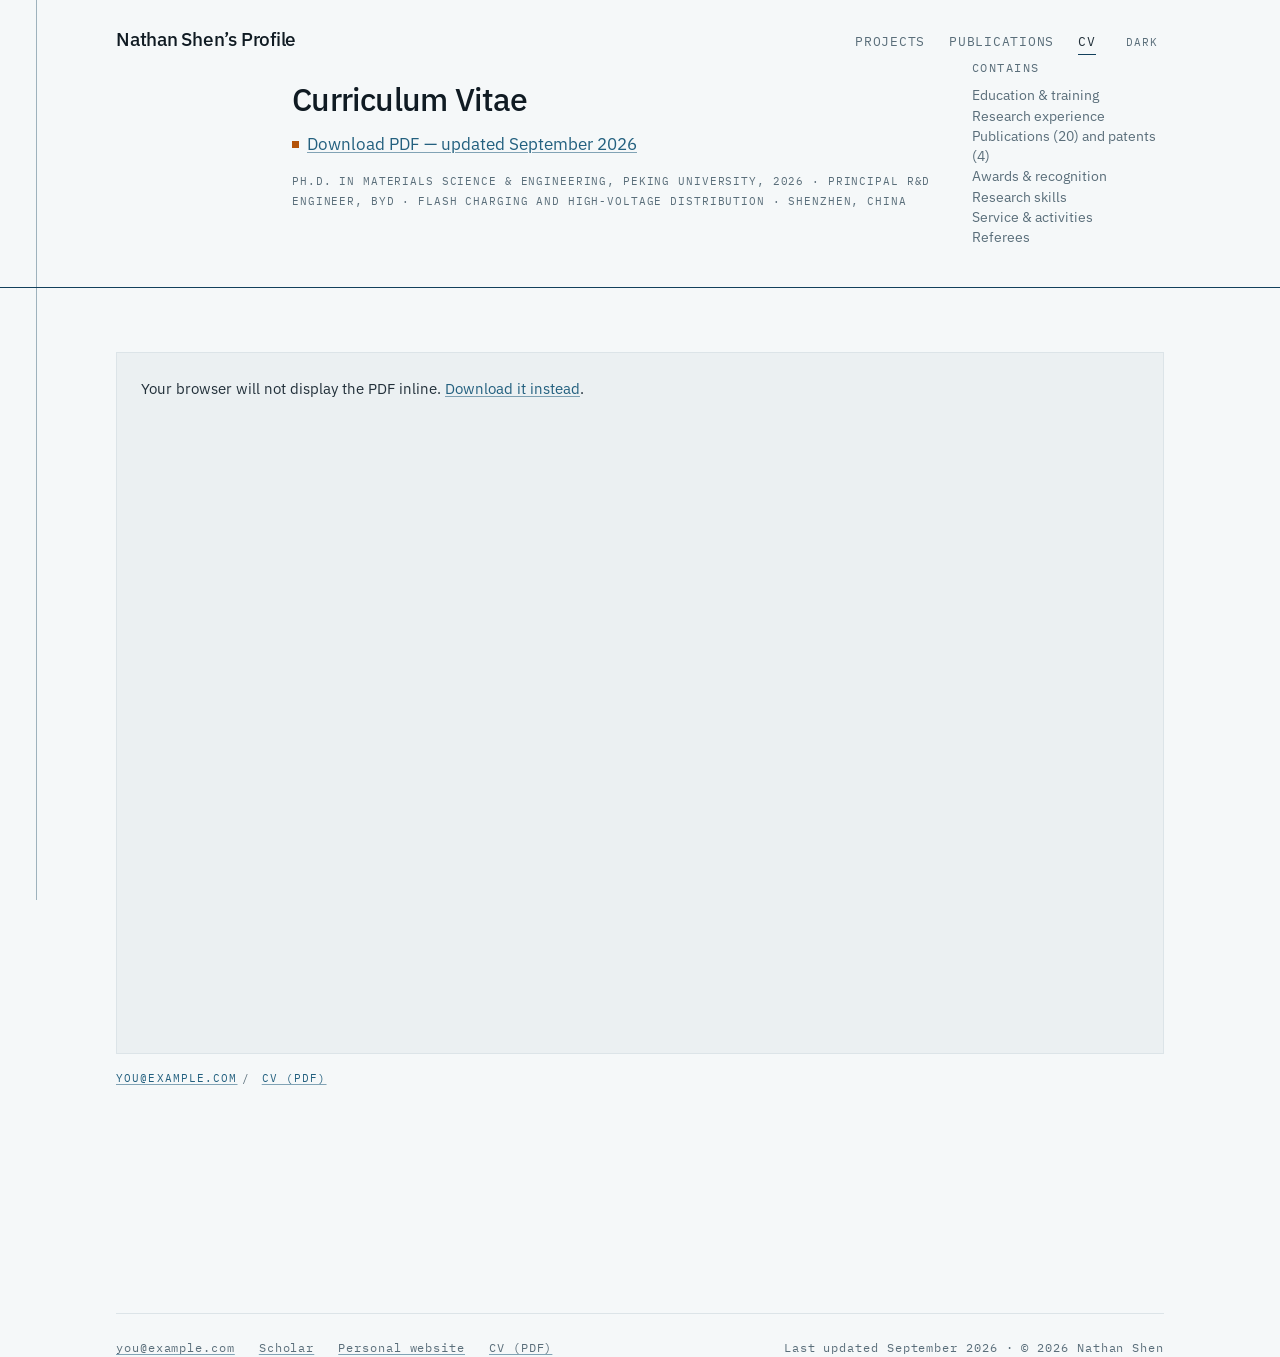
==== cv.html @ 8306ab83 "Personal site: home, projects, publications, CV" ====
<!doctype html>
<html lang="en" data-theme="light">
<head>
<meta charset="utf-8">
<meta name="viewport" content="width=device-width, initial-scale=1">
<title>CV - Nathan Shen</title>
<meta name="description" content="Curriculum vitae: education, research experience, publications, patents, awards and research skills.">
<meta name="color-scheme" content="light dark">
<meta name="theme-color" content="#F5F8F9">
<link rel="icon" href="assets/img/favicon.svg" type="image/svg+xml">
<meta property="og:type" content="website">
<meta property="og:title" content="CV - Nathan Shen">
<meta property="og:description" content="Curriculum vitae: education, research experience, publications, patents, awards and research skills.">
<link rel="stylesheet" href="assets/css/style.css">
<script src="assets/js/boot.js"></script>
</head>
<body>
<a class="skip" href="#content">Skip to content</a>
<div class="spine" aria-hidden="true"></div>

<header class="bay">
  <nav class="nav wide" id="nav" aria-label="Primary">
    <a class="mark" href="index.html">Nathan Shen&rsquo;s Profile</a>
    <a href="projects.html">Projects</a>
    <a href="publications.html">Publications</a>
    <a href="cv.html" aria-current="page">CV</a>
    <span class="tools">
      <button class="fchip" id="themeToggle" type="button" aria-label="Switch theme" aria-pressed="false"><span class="t-light">Dark</span><span class="t-dark">Light</span></button>
    </span>
  </nav>
</header>

<main id="content">
  <section class="bay">
    <div class="main cvhead">
      <h1 class="wordmark">Curriculum Vitae</h1>
      <p class="cvlink"><span class="seal-inline" aria-hidden="true"></span><a href="assets/cv.pdf">Download PDF — updated September 2026</a></p>
      <p class="strip">Ph.D. in Materials Science &amp; Engineering, Peking University, 2026 &middot; Principal R&amp;D Engineer, BYD &middot; Flash charging and high-voltage distribution &middot; Shenzhen, China</p>
    </div>
    <div class="note">
      <p class="lbl" style="margin-bottom:var(--ma-2)">Contains</p>
      <ul class="contains">
        <li>Education &amp; training</li>
        <li>Research experience</li>
        <li>Publications (20) and patents (4)</li>
        <li>Awards &amp; recognition</li>
        <li>Research skills</li>
        <li>Service &amp; activities</li>
        <li>Referees</li>
      </ul>
    </div>
    <div class="horizon" aria-hidden="true"></div>
  </section>

  <section class="bay">
    <div class="wide">
      <object class="embed" data="assets/cv.pdf" type="application/pdf" aria-label="Curriculum vitae">
        <p class="fallback">Your browser will not display the PDF inline. <a href="assets/cv.pdf">Download it instead</a>.</p>
      </object>
      <p class="linkrow" style="margin-top:var(--ma-3)">
        <a href="mailto:you@example.com">you@example.com</a><span class="sl" aria-hidden="true">/</span>
        <a href="assets/cv.pdf">CV (PDF)</a>
      </p>
    </div>
  </section>
</main>

<footer class="bay">
  <div class="foot wide">
    <a href="mailto:you@example.com">you@example.com</a>
    <a href="https://scholar.google.com/citations?user=g3-b-3UAAAAJ&hl=zh-CN" rel="me noopener" target="_blank">Scholar</a>
    <a href="https://yunongshen.wixsite.com/yunong-shen" rel="me noopener" target="_blank">Personal website</a>
    <a href="assets/cv.pdf">CV (PDF)</a>
    <span class="colophon">Last updated September 2026 &middot; &copy; <span id="year">2026</span> Nathan Shen</span>
  </div>
</footer>

<script src="assets/js/site.js" defer></script>
</body>
</html>
---- assets/css/style.css ----
/* ============================================================
   Nathan Shen — one stylesheet, no framework.
   Type: IBM Plex Sans for text, IBM Plex Mono for structure (no serif).
   Structure: hairlines and whitespace only — no radius, no shadow.
   ============================================================ */

@font-face { font-family: "IBM Plex Sans"; font-style: normal; font-weight: 100 700; font-display: swap; src: url(../fonts/plexsans-400.woff2) format("woff2"); }
@font-face { font-family: "IBM Plex Sans"; font-style: italic; font-weight: 400; font-display: swap; src: url(../fonts/plexsans-400-italic.woff2) format("woff2"); }
@font-face { font-family: "IBM Plex Mono"; font-style: normal; font-weight: 400; font-display: swap; src: url(../fonts/plexmono-400.woff2) format("woff2"); }

:root {
  --paper:   #F5F8F9;   /* cool, one step lighter than before */
  --shoal:   #EBF0F2;   /* row hover */
  --kei:     #DCE4E8;   /* hairline */
  --sea:     #5A6E7A;   /* secondary text — 5.0:1 on paper */
  --contour: #22303A;   /* body */
  --sumi:    #101B23;   /* headings */
  --line:    #12405C;   /* horizon, spine, current nav */
  --wave:    #23607F;   /* links */
  --oxide:   #B45309;   /* the single accent: 7px seal, focus ring, status */
  --plate-bg:  #0B1620;
  --plate-ink: #DCE3E7;
  --plate-ice: #8FB6D4;

  --ma-1: 4px;  --ma-2: 8px;  --ma-3: 14px; --ma-4: 24px;
  --ma-5: 40px; --ma-6: 68px; --ma-7: 112px; --ma-8: 184px;

  --settle: cubic-bezier(.16, 1, .3, 1);
  --dur-in: .22s;
  --dur-out: .8s;

  --sans: "IBM Plex Sans", system-ui, -apple-system, "Segoe UI", Roboto, "Helvetica Neue", Arial, sans-serif;
  --mono: "IBM Plex Mono", ui-monospace, "SF Mono", Consolas, monospace;

  color-scheme: light dark;
}

html[data-theme="dark"] {
  --paper:   #0E1720;
  --shoal:   #141F29;
  --kei:     #22303B;
  --sea:     #8B9AA6;
  --contour: #DCE3E7;
  --sumi:    #EDF0F2;
  --line:    #2F5A78;
  --wave:    #8FB6D4;
  --oxide:   #D2603A;
  --plate-bg:  #D9E1E6;
  --plate-ink: #1C2A34;
  --plate-ice: #2E5F86;
}

/* ---------- reset ---------- */
*, *::before, *::after { box-sizing: border-box; border-radius: 0; box-shadow: none; }
html { -webkit-text-size-adjust: 100%; scroll-behavior: smooth; scroll-padding-top: var(--ma-5); }
body {
  margin: 0; background: var(--paper); color: var(--contour);
  font-family: var(--sans); font-size: 16.5px; line-height: 1.66;
  -webkit-font-smoothing: antialiased; -moz-osx-font-smoothing: grayscale;
  overflow-x: hidden;
}
img, svg, canvas, object { display: block; max-width: 100%; }
h1, h2, h3, h4 { font-weight: 400; margin: 0; text-wrap: balance; }
p { margin: 0 0 var(--ma-3); }
ul, ol { margin: 0; padding: 0; list-style: none; }
/* author display rules (.row, .pub) would otherwise beat the UA rule for [hidden],
   which is what the project/publication filters rely on */
[hidden] { display: none !important; }
button { font: inherit; color: inherit; background: none; border: 0; cursor: pointer; }
::selection { background: var(--line); color: var(--paper); }

a {
  color: var(--wave); text-decoration: underline; text-decoration-thickness: 1px;
  text-underline-offset: 2px;
  text-decoration-color: color-mix(in srgb, var(--wave) 55%, transparent);
  transition: text-decoration-color .18s var(--settle), color .18s var(--settle);
}
a:hover { text-decoration-color: var(--wave); color: var(--contour); }
a:focus-visible, button:focus-visible, input:focus-visible { outline: 2px solid var(--oxide); outline-offset: 3px; }

/* ---------- page grid ---------- */
.bay {
  display: grid;
  grid-template-columns:
    minmax(1.25rem, 1fr) [rail] minmax(0, 9.5rem) [main] minmax(0, 41rem)
    [note] minmax(0, 12rem) minmax(1.25rem, 1fr);
  column-gap: var(--ma-4);
}
.rail { grid-column: rail; min-width: 0; }
.main { grid-column: main; min-width: 0; }
.note { grid-column: note; min-width: 0; }
.wide { grid-column: rail / -2; min-width: 0; }
.horizon {
  grid-column: 1 / -1; height: 1px; background: var(--line);
  margin-inline: calc(50% - 50vw); margin-block: var(--ma-5) var(--ma-4);
}
.spine {
  position: fixed; top: 0; bottom: 0; left: 36px; width: 1px;
  background: var(--line); opacity: .38; pointer-events: none; z-index: 1;
}

/* ---------- type ---------- */
.lbl {
  font-family: var(--mono); font-size: 12px; letter-spacing: .12em; text-transform: uppercase;
  color: var(--sea); margin: 0 0 var(--ma-3); font-variant-numeric: tabular-nums;
}
h2.lbl {
  font-family: var(--sans); font-size: 22px; font-weight: 500; letter-spacing: -.012em;
  text-transform: none; color: var(--sumi); line-height: 1.25;
}
h2.lbl .cnt { font-size: 17px; color: var(--sea); }
.wordmark { font-size: clamp(1.6rem, 2.5vw, 2.1rem); line-height: 1.1; letter-spacing: -.02em; color: var(--sumi); font-weight: 500; }
.position { font-size: 16.5px; line-height: 1.55; margin: 0 0 var(--ma-2); max-width: 60ch; }
.identity { font-style: italic; font-size: 17.5px; line-height: 1.5; color: var(--sea); margin: 0 0 var(--ma-3); max-width: 52ch; }
.highlight { font-size: 16px; line-height: 1.55; color: var(--contour); margin: 0 0 var(--ma-3); max-width: 56ch; }
.highlight .seal-inline { vertical-align: 3px; }
.prose { max-width: 64ch; }
.prose p { margin-bottom: var(--ma-3); }
.prose strong { font-weight: 600; color: var(--sumi); }
.lead p { font-size: 18px; line-height: 1.6; max-width: 62ch; }
.subhead { font-size: 14.5px; line-height: 1.55; color: var(--sea); max-width: 62ch; margin: calc(var(--ma-2) * -1) 0 var(--ma-3); }
.undernote {
  font-size: 14.5px; font-style: italic; line-height: 1.6; color: var(--sea);
  max-width: 62ch; padding-left: var(--ma-3); border-left: 1px solid var(--kei); margin: var(--ma-4) 0 0;
}
.legend, .strip {
  font-family: var(--mono); font-size: 11px; letter-spacing: .08em; line-height: 1.8;
  text-transform: uppercase; color: var(--sea); margin: 0; font-variant-numeric: tabular-nums;
}
.strip b { color: var(--contour); font-weight: 400; }
.seal, .seal-inline { width: 7px; height: 7px; background: var(--oxide); display: inline-block; }
.seal-inline { margin-right: var(--ma-2); vertical-align: 2px; }
.mail { font-family: var(--mono); font-size: 12.5px; color: var(--sea); margin: var(--ma-2) 0 var(--ma-3); }

/* ---------- nav + footer ---------- */
.nav { display: flex; flex-wrap: wrap; align-items: baseline; gap: var(--ma-3) var(--ma-4); padding: var(--ma-4) 0 0; }
.nav a {
  font-family: var(--mono); font-size: 12.5px; letter-spacing: .06em; text-transform: uppercase;
  color: var(--sea); text-decoration: none; padding-bottom: 2px; border-bottom: 1px solid transparent;
}
.nav a:hover { color: var(--contour); }
.nav a[aria-current="page"] { color: var(--contour); border-bottom-color: var(--line); }
.nav .mark { font-family: var(--sans); font-size: 19px; font-weight: 500; letter-spacing: -.012em; color: var(--sumi); margin-right: auto; text-transform: none; border-bottom: 0; }
.nav .tools { display: flex; gap: var(--ma-2); align-items: baseline; }
.foot {
  margin-top: var(--ma-8); padding-top: var(--ma-4); border-top: 1px solid var(--kei);
  display: flex; flex-wrap: wrap; gap: var(--ma-2) var(--ma-4);
  font-family: var(--mono); font-size: 11.5px; letter-spacing: .08em; color: var(--sea);
}
.foot a { color: var(--sea); }
.foot a:hover { color: var(--contour); }
.foot .colophon { margin-left: auto; }
.skip {
  position: absolute; left: -9999px; top: 0; z-index: 10; background: var(--paper); color: var(--wave);
  border: 1px solid var(--line); padding: var(--ma-2) var(--ma-3);
  font-family: var(--mono); font-size: 12.5px; text-decoration: none;
}
.skip:focus { left: var(--ma-3); top: var(--ma-3); }

/* ---------- identity block ---------- */
.id-block { padding-top: var(--ma-4); }
.id-block .rail { margin-bottom: var(--ma-3); }
.id-block .main > * + * { margin-top: var(--ma-3); }
.id-block .note { margin-top: var(--ma-4); }
.statuslist { display: flex; flex-direction: column; gap: var(--ma-1); }
.statuslist li {
  font-family: var(--mono); font-size: 11.5px; letter-spacing: .08em; text-transform: uppercase;
  color: var(--sea); line-height: 1.65;
}
.statuslist b { color: var(--contour); font-weight: 400; }
.linkrow {
  font-family: var(--mono); font-size: 11px; letter-spacing: .1em; text-transform: uppercase;
  color: var(--sea); margin: 0; line-height: 1.9;
}
.linkrow a { color: var(--wave); }
.linkrow .sl { color: var(--sea); margin: 0 var(--ma-1); }
.contains li { font-size: 13.5px; line-height: 1.5; color: var(--sea); }
.bio p { margin-bottom: var(--ma-3); }
.bio p:last-child { margin-bottom: 0; }
.num { font-family: var(--mono); font-size: 11.5px; letter-spacing: .12em; color: var(--sea); font-variant-numeric: tabular-nums; }
.t-dark { display: none; }
html[data-theme="dark"] .t-light { display: none; }
html[data-theme="dark"] .t-dark { display: inline; }

/* specification list inside a project row */
.specs { margin: var(--ma-2) 0 0; display: grid; gap: 2px; }
.specs > div { display: grid; grid-template-columns: 4.5rem minmax(0, 1fr); column-gap: var(--ma-2); }
.specs dt { font-family: var(--mono); font-size: 10.5px; letter-spacing: .08em; text-transform: uppercase; color: var(--sea); }
.specs dd { margin: 0; font-size: 14.5px; line-height: 1.5; color: var(--sea); }
.lnks .cite {
  font-family: var(--mono); font-size: 11px; letter-spacing: .08em; text-transform: uppercase;
  color: var(--wave); padding: 0; text-decoration: underline; text-underline-offset: 2px;
  text-decoration-color: color-mix(in srgb, var(--wave) 55%, transparent);
}
.lnks .cite:hover { text-decoration-color: var(--wave); }

/* ---------- plates (small generative tiles) ---------- */
.plate { display: block; width: 84px; height: 56px; background: var(--plate-bg); }
.plate svg { width: 100%; height: 100%; stroke: var(--plate-ink); fill: none; stroke-width: 1; stroke-linecap: round; stroke-linejoin: round; }
.plate svg .em { stroke: var(--plate-ice); }
.plate svg circle { fill: var(--plate-ink); stroke: none; }
.plate svg circle.em { fill: var(--plate-ice); }
.plate-portrait { width: 100%; height: auto; aspect-ratio: 4 / 5; }
.slot { background: var(--shoal); border: 1px solid var(--kei); aspect-ratio: 4 / 5; display: grid; place-items: center; }
.slot::after { content: attr(data-slot); font-family: var(--mono); font-size: 10.5px; letter-spacing: .12em; text-transform: uppercase; color: var(--sea); }

/* ---------- rows: projects ---------- */
.row {
  display: grid; grid-template-columns: 84px minmax(0, 1fr) minmax(0, 11rem);
  column-gap: var(--ma-4); padding: var(--ma-3) 0;
  border-bottom: 1px solid var(--kei); align-items: start;
  transition: background var(--dur-out) var(--settle);
}
.row:hover { background: var(--shoal); transition-duration: var(--dur-in); }
.row-t { font-size: 16.5px; font-weight: 500; line-height: 1.4; margin: 0 0 3px; color: var(--sumi); }
.row-a { font-size: 14.5px; line-height: 1.55; color: var(--sea); margin: 0; max-width: 62ch; }
.row-a b { color: var(--contour); font-weight: 600; }
.row-m { font-family: var(--mono); font-size: 11px; letter-spacing: .08em; color: var(--sea); text-align: right; font-variant-numeric: tabular-nums; line-height: 1.7; }
.row-links { font-family: var(--mono); font-size: 11px; letter-spacing: .06em; margin: var(--ma-1) 0 0; text-transform: uppercase; }

/* ---------- publications ---------- */
.pub {
  display: grid; grid-template-columns: 84px minmax(0, 1fr);
  column-gap: var(--ma-4); padding: var(--ma-3) 0;
  border-bottom: 1px solid var(--kei); align-items: start;
  transition: background var(--dur-out) var(--settle);
}
.pub:hover { background: var(--shoal); transition-duration: var(--dur-in); }
.cite-line { font-size: 15.5px; line-height: 1.55; color: var(--contour); margin: 0; max-width: 68ch; }
.cite-line .me { font-weight: 600; color: var(--sumi); }
.cite-line sup { font-size: .68em; line-height: 0; vertical-align: super; }
.yr, .vol { font-family: var(--mono); font-size: 13px; font-variant-numeric: tabular-nums; }
.vol { color: var(--sea); }
.cite-line .ttl { color: var(--contour); text-decoration-color: color-mix(in srgb, var(--wave) 40%, transparent); }
.ven { font-style: italic; }
.desig { font-family: var(--mono); font-size: 11px; letter-spacing: .12em; text-transform: uppercase; color: var(--oxide); margin: var(--ma-1) 0 0; }
.lnks { font-family: var(--mono); font-size: 11px; letter-spacing: .08em; text-transform: uppercase; margin: var(--ma-1) 0 0; }
.lnks .sep { color: var(--sea); }

/* ---------- dated rows: education, awards, news ---------- */
.dated {
  display: grid; grid-template-columns: 8.5rem minmax(0, 1fr) minmax(0, 11rem);
  column-gap: var(--ma-4); padding: var(--ma-3) 0;
  border-bottom: 1px solid var(--kei); align-items: baseline;
}
.dated-when { font-family: var(--mono); font-size: 11.5px; letter-spacing: .1em; color: var(--sea); font-variant-numeric: tabular-nums; }
.dated-what { font-size: 16px; line-height: 1.45; color: var(--contour); margin: 0; }
.dated-detail { font-size: 14px; line-height: 1.55; color: var(--sea); margin: 2px 0 0; max-width: 58ch; }
.dated-where { font-family: var(--mono); font-size: 11px; letter-spacing: .08em; color: var(--sea); text-align: right; }
/* education rows carry school + degree only, so no third column */
.dated--edu { grid-template-columns: 8.5rem minmax(0, 1fr); }
.school { font-weight: 600; color: var(--sumi); }

/* ---------- three-column notes ---------- */
.triad { display: flex; flex-direction: column; }
.triad > div {
  display: grid; grid-template-columns: minmax(0, 11rem) minmax(0, 1fr);
  column-gap: var(--ma-4); padding: var(--ma-3) 0; border-top: 1px solid var(--kei); align-items: baseline;
}
.triad h3 { font-family: var(--sans); font-size: 16.5px; font-weight: 500; letter-spacing: -.008em; color: var(--sumi); line-height: 1.3; }
.triad p { font-size: 15.5px; line-height: 1.6; color: var(--contour); margin: 0; max-width: 66ch; }

/* ---------- monolith quote ---------- */
.monolith {
  grid-column: 1 / -1; margin-inline: calc(50% - 50vw); background: var(--plate-bg); color: var(--plate-ink);
  padding: var(--ma-7) 1.5rem; margin-block: var(--ma-7);
}
.monolith p { max-width: 34rem; margin: 0 auto; font-style: italic; font-size: 19px; line-height: 1.55; color: var(--plate-ink); }

/* ---------- controls: filters + search ---------- */
.toolbar {
  display: flex; flex-wrap: wrap; align-items: baseline; justify-content: space-between;
  gap: var(--ma-3) var(--ma-4); padding-bottom: var(--ma-3); border-bottom: 1px solid var(--kei);
}
.filters { display: flex; flex-wrap: wrap; gap: var(--ma-2) var(--ma-4); }
.fchip {
  font-family: var(--mono); font-size: 11px; letter-spacing: .1em; text-transform: uppercase;
  color: var(--sea); padding-bottom: 2px; border-bottom: 1px solid transparent;
}
.fchip:hover { color: var(--contour); }
.fchip[aria-pressed="true"] { color: var(--contour); border-bottom-color: var(--oxide); }
.search input {
  font-family: var(--mono); font-size: 12px; color: var(--contour);
  background: none; border: 0; border-bottom: 1px solid var(--kei);
  padding: 0 0 var(--ma-1); width: min(18rem, 60vw);
}
.search input::placeholder { color: var(--sea); }
.search input:focus { border-bottom-color: var(--line); }
.count { font-family: var(--mono); font-size: 11px; letter-spacing: .1em; text-transform: uppercase; color: var(--sea); margin: 0; }
.empty { font-family: var(--mono); font-size: 12px; letter-spacing: .06em; color: var(--sea); padding: var(--ma-4) 0; }
.bib-fallback {
  font-family: var(--mono); font-size: 11px; line-height: 1.6; white-space: pre-wrap; word-break: break-word;
  background: var(--shoal); border-left: 2px solid var(--oxide); padding: var(--ma-3); margin-top: var(--ma-2); user-select: all;
}

/* ---------- CV page ---------- */
.cvhead { padding-top: var(--ma-4); display: flex; flex-direction: column; gap: var(--ma-3); }
.cvlink { font-size: 16.5px; margin: 0; }
.embed { width: 100%; height: 78vh; border: 1px solid var(--kei); background: var(--shoal); }
.fallback { padding: var(--ma-4); font-size: 15px; }

/* ---------- section spacing ---------- */
section.bay { padding-block: var(--ma-5) 0; }
section.bay:first-of-type { padding-top: 0; }
main > section.bay:last-of-type { padding-bottom: var(--ma-5); }

/* ---------- motion ---------- */
.js .fade { opacity: 0; transition: opacity .7s var(--settle); }
.js .fade.shown { opacity: 1; }

@media (prefers-reduced-motion: reduce) {
  html { scroll-behavior: auto; }
  *, *::before, *::after { animation-duration: .01ms !important; transition-duration: .01ms !important; }
  .js .fade { opacity: 1 !important; }
}

/* ---------- responsive ---------- */
@media (max-width: 1100px) {
  .spine { display: none; }
}
@media (max-width: 1000px) {
  .bay { display: block; max-width: 44rem; margin-inline: auto; padding-inline: 1.25rem; }
  .plate-portrait { max-width: 9.5rem; }
  .horizon { margin-block: var(--ma-5) var(--ma-4); }
  .id-block .note { margin-top: var(--ma-4); }
  .note { margin-top: var(--ma-3); }
  .row { grid-template-columns: 84px minmax(0, 1fr); }
  .row-m { grid-column: 2; text-align: left; margin-top: var(--ma-1); }
  .dated { grid-template-columns: 7rem minmax(0, 1fr); }
  .dated-where { grid-column: 2; text-align: left; margin-top: 2px; }
  .triad > div { grid-template-columns: minmax(0, 1fr); row-gap: var(--ma-1); }
  .embed { display: none; }
  .monolith { padding: var(--ma-6) 1.25rem; }
}
@media (max-width: 560px) {
  body { font-size: 16px; }
  .nav { gap: var(--ma-2) var(--ma-3); }
  .nav .mark { flex: 1 0 100%; margin-bottom: var(--ma-1); }
  .nav .tools { margin-left: auto; }
  .pub, .row { grid-template-columns: minmax(0, 1fr); row-gap: var(--ma-2); }
  .pub .plate, .row .plate { width: 84px; }
  .row-m, .lnks { grid-column: 1; }
  h2.lbl { font-size: 20px; }
  .wordmark { font-size: 1.8rem; }
}

/* ---------- print ---------- */
@media print {
  :root { --paper: #fff; --contour: #000; --sumi: #000; --sea: #444; --kei: #bbb; --line: #000; }
  body { font-size: 10.5pt; line-height: 1.45; }
  .spine, .nav, .foot, .horizon, .toolbar, .skip, .search, .filters, .monolith, .embed { display: none !important; }
  .bay { display: block; max-width: none; padding: 0; }
  .row, .pub, .dated, .triad > div { page-break-inside: avoid; }
  .plate { display: none; }
  .row { grid-template-columns: minmax(0, 1fr) 8rem; }
  .pub { grid-template-columns: minmax(0, 1fr); }
  a { color: #000; text-decoration: none; }
  h2.lbl { font-size: 14pt; margin-bottom: 4pt; }
  section.bay { padding-top: 10pt; }
}
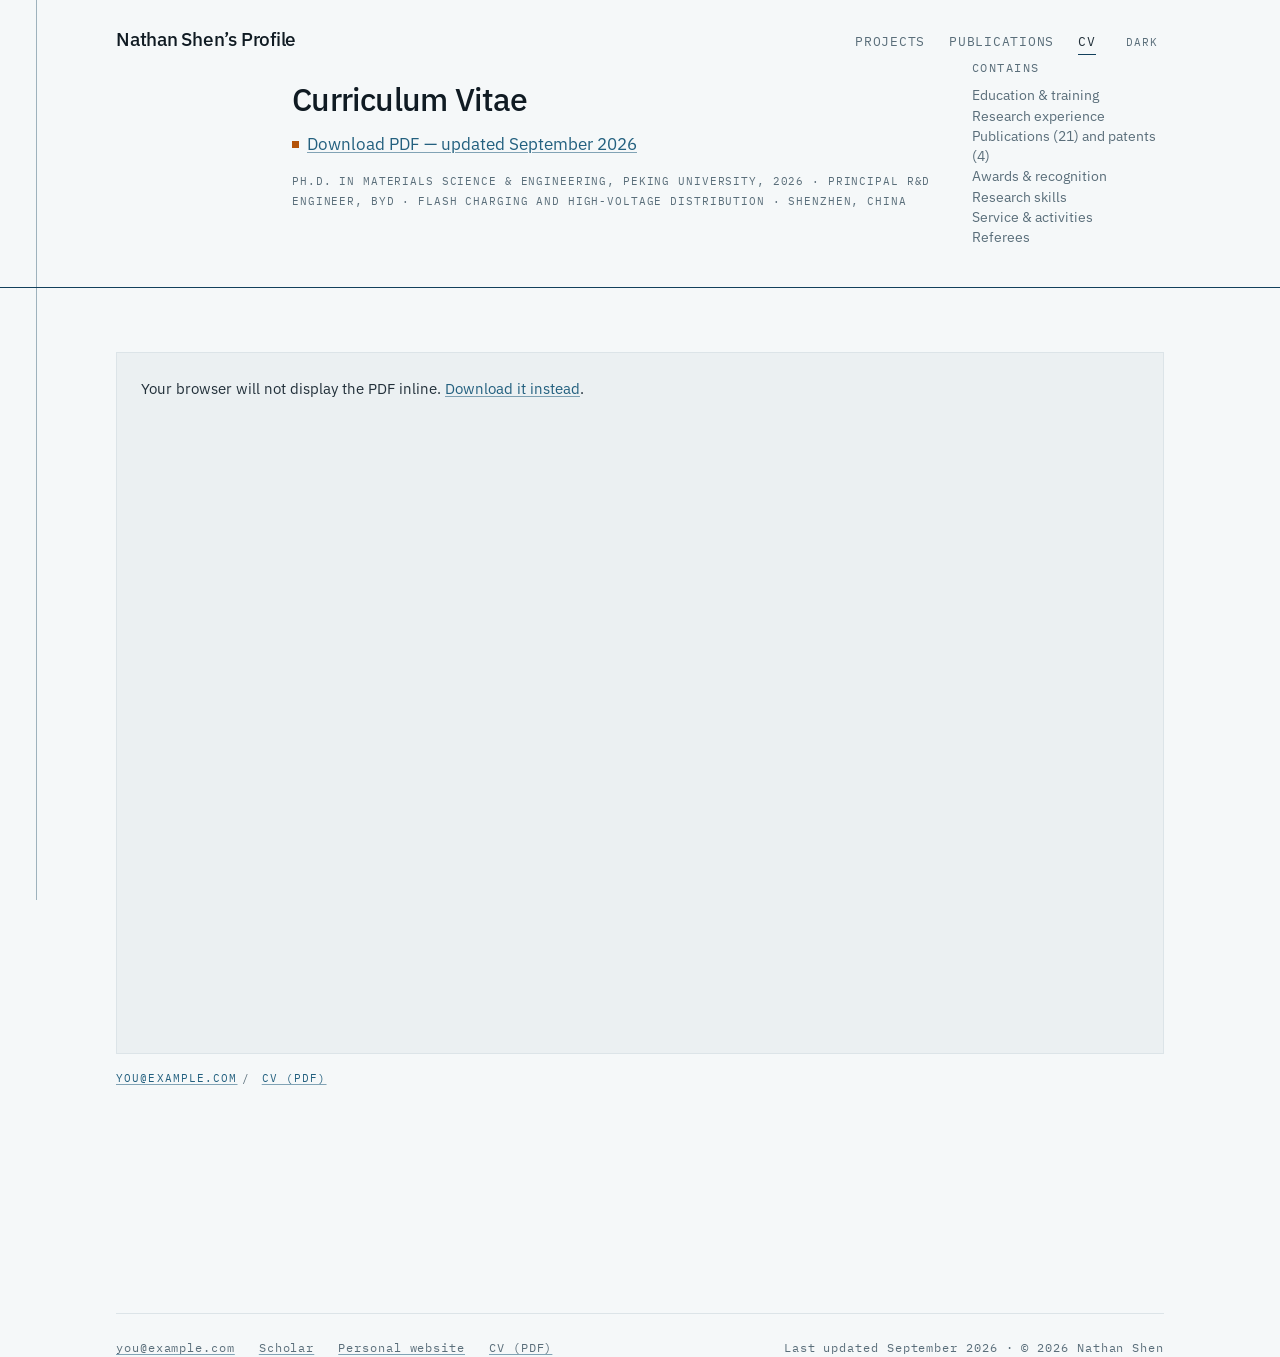
==== commit 20309c6b: "Publications: add venous sinus review, publish Mo review and Regenerative Biomaterials paper" ====
--- a/cv.html
+++ b/cv.html
@@ -42,7 +42,7 @@
       <ul class="contains">
         <li>Education &amp; training</li>
         <li>Research experience</li>
-        <li>Publications (20) and patents (4)</li>
+        <li>Publications (21) and patents (4)</li>
         <li>Awards &amp; recognition</li>
         <li>Research skills</li>
         <li>Service &amp; activities</li>
--- a/assets/css/style.css
+++ b/assets/css/style.css
@@ -227,7 +227,7 @@
 }
 .pub:hover { background: var(--shoal); transition-duration: var(--dur-in); }
 .cite-line { font-size: 15.5px; line-height: 1.55; color: var(--contour); margin: 0; max-width: 68ch; }
-.cite-line .me { font-weight: 600; color: var(--sumi); }
+.cite-line .me, .pub__me { font-weight: 600; color: var(--sumi); }
 .cite-line sup { font-size: .68em; line-height: 0; vertical-align: super; }
 .yr, .vol { font-family: var(--mono); font-size: 13px; font-variant-numeric: tabular-nums; }
 .vol { color: var(--sea); }
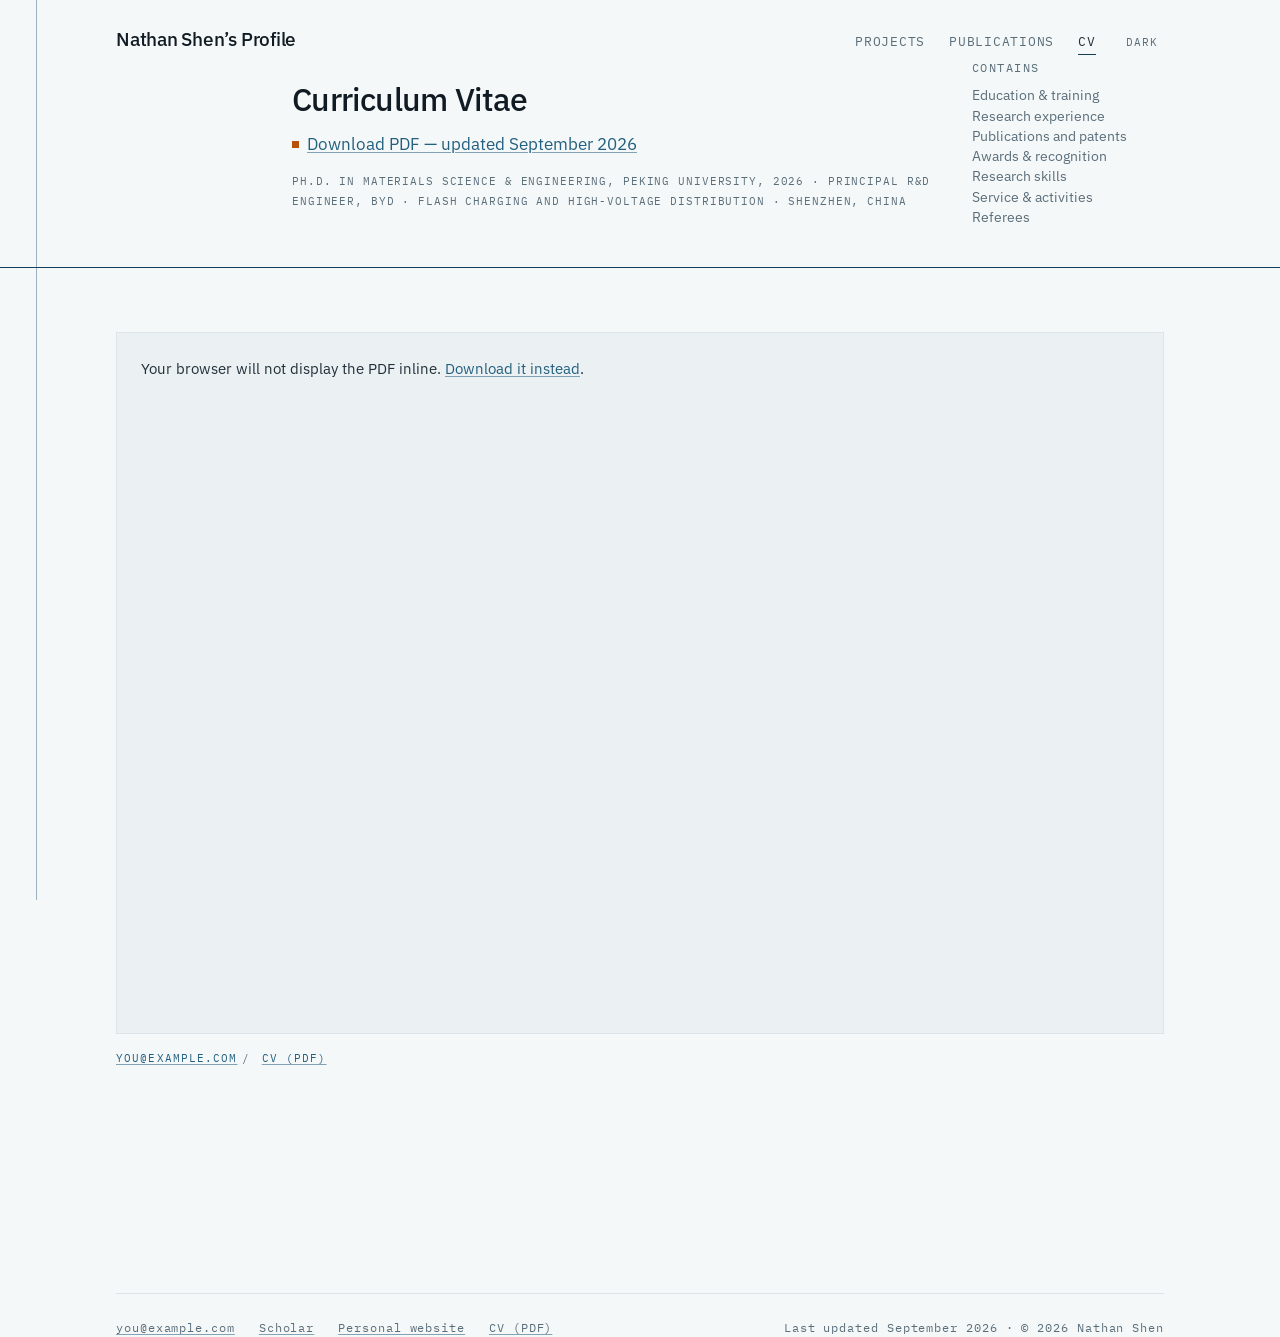
==== commit 1c7dc130: "Update CV PDF" ====
--- a/cv.html
+++ b/cv.html
@@ -42,7 +42,7 @@
       <ul class="contains">
         <li>Education &amp; training</li>
         <li>Research experience</li>
-        <li>Publications (21) and patents (4)</li>
+        <li>Publications and patents</li>
         <li>Awards &amp; recognition</li>
         <li>Research skills</li>
         <li>Service &amp; activities</li>
